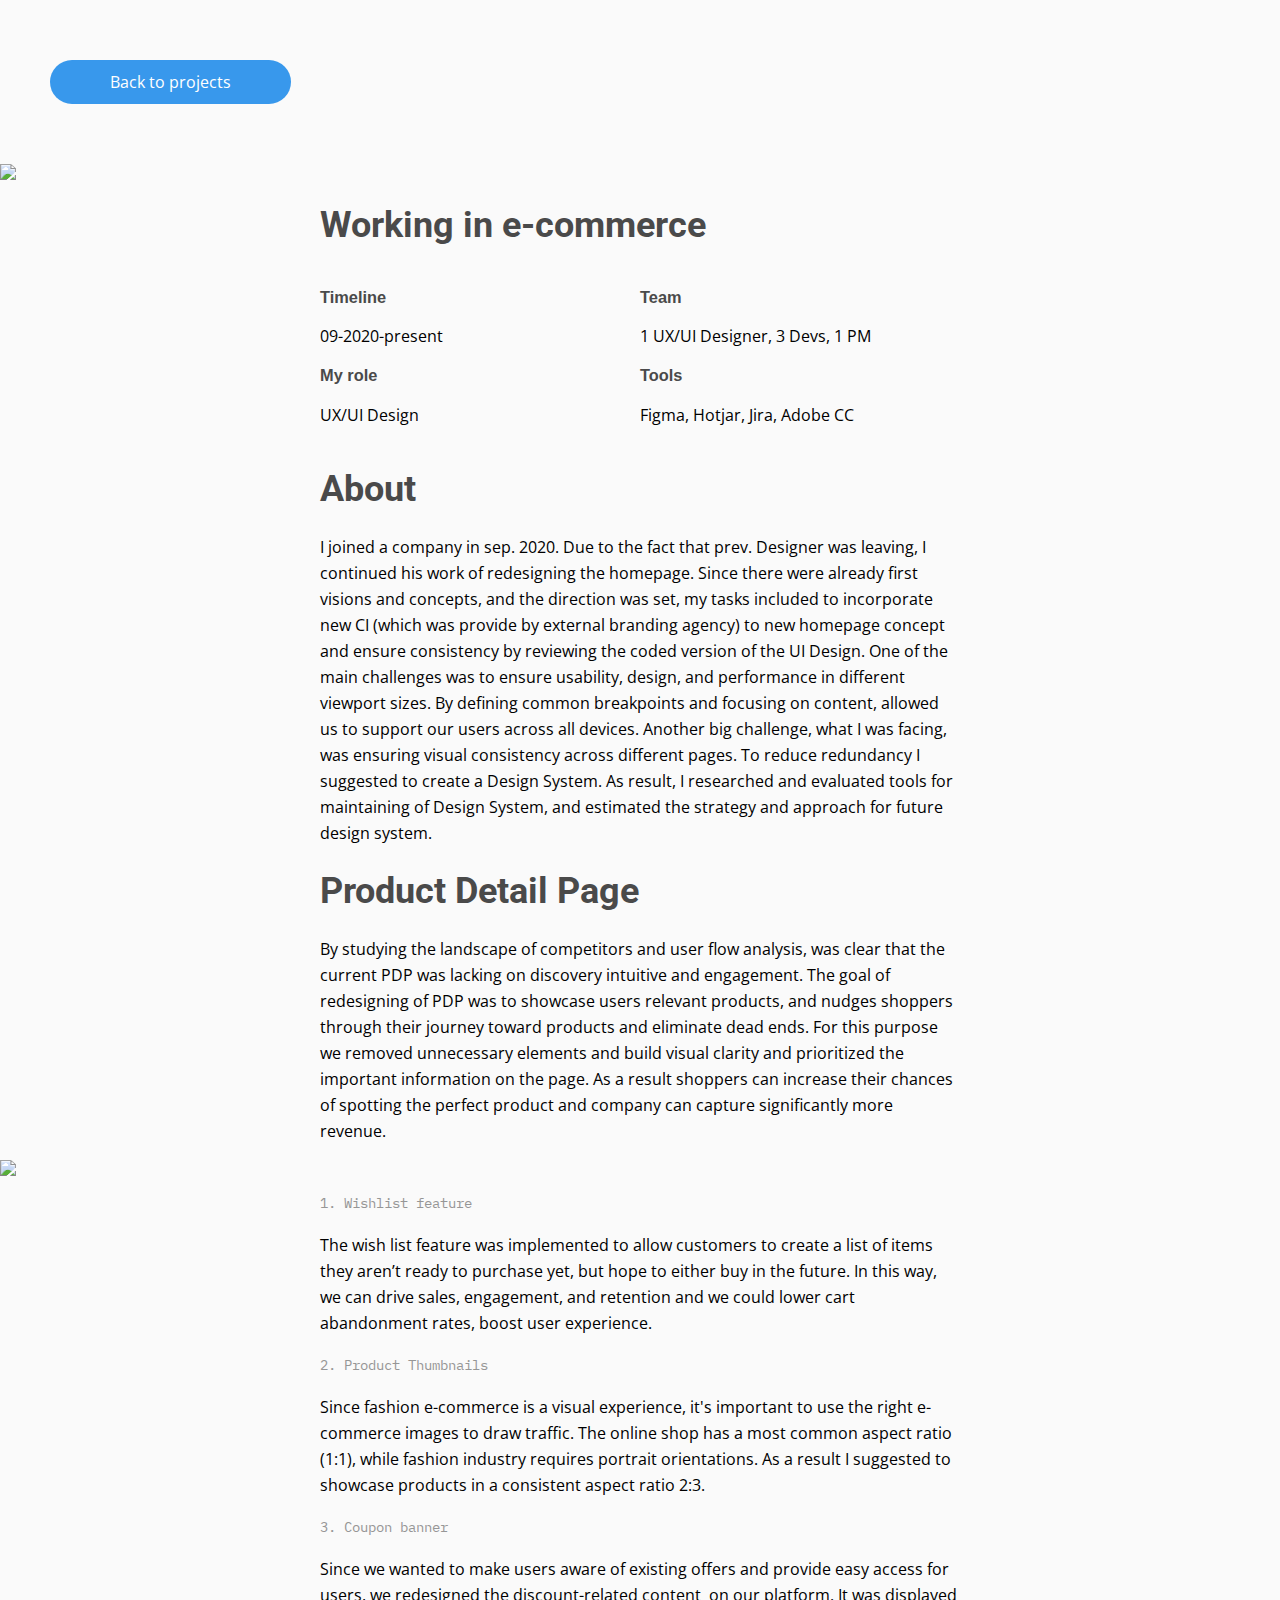
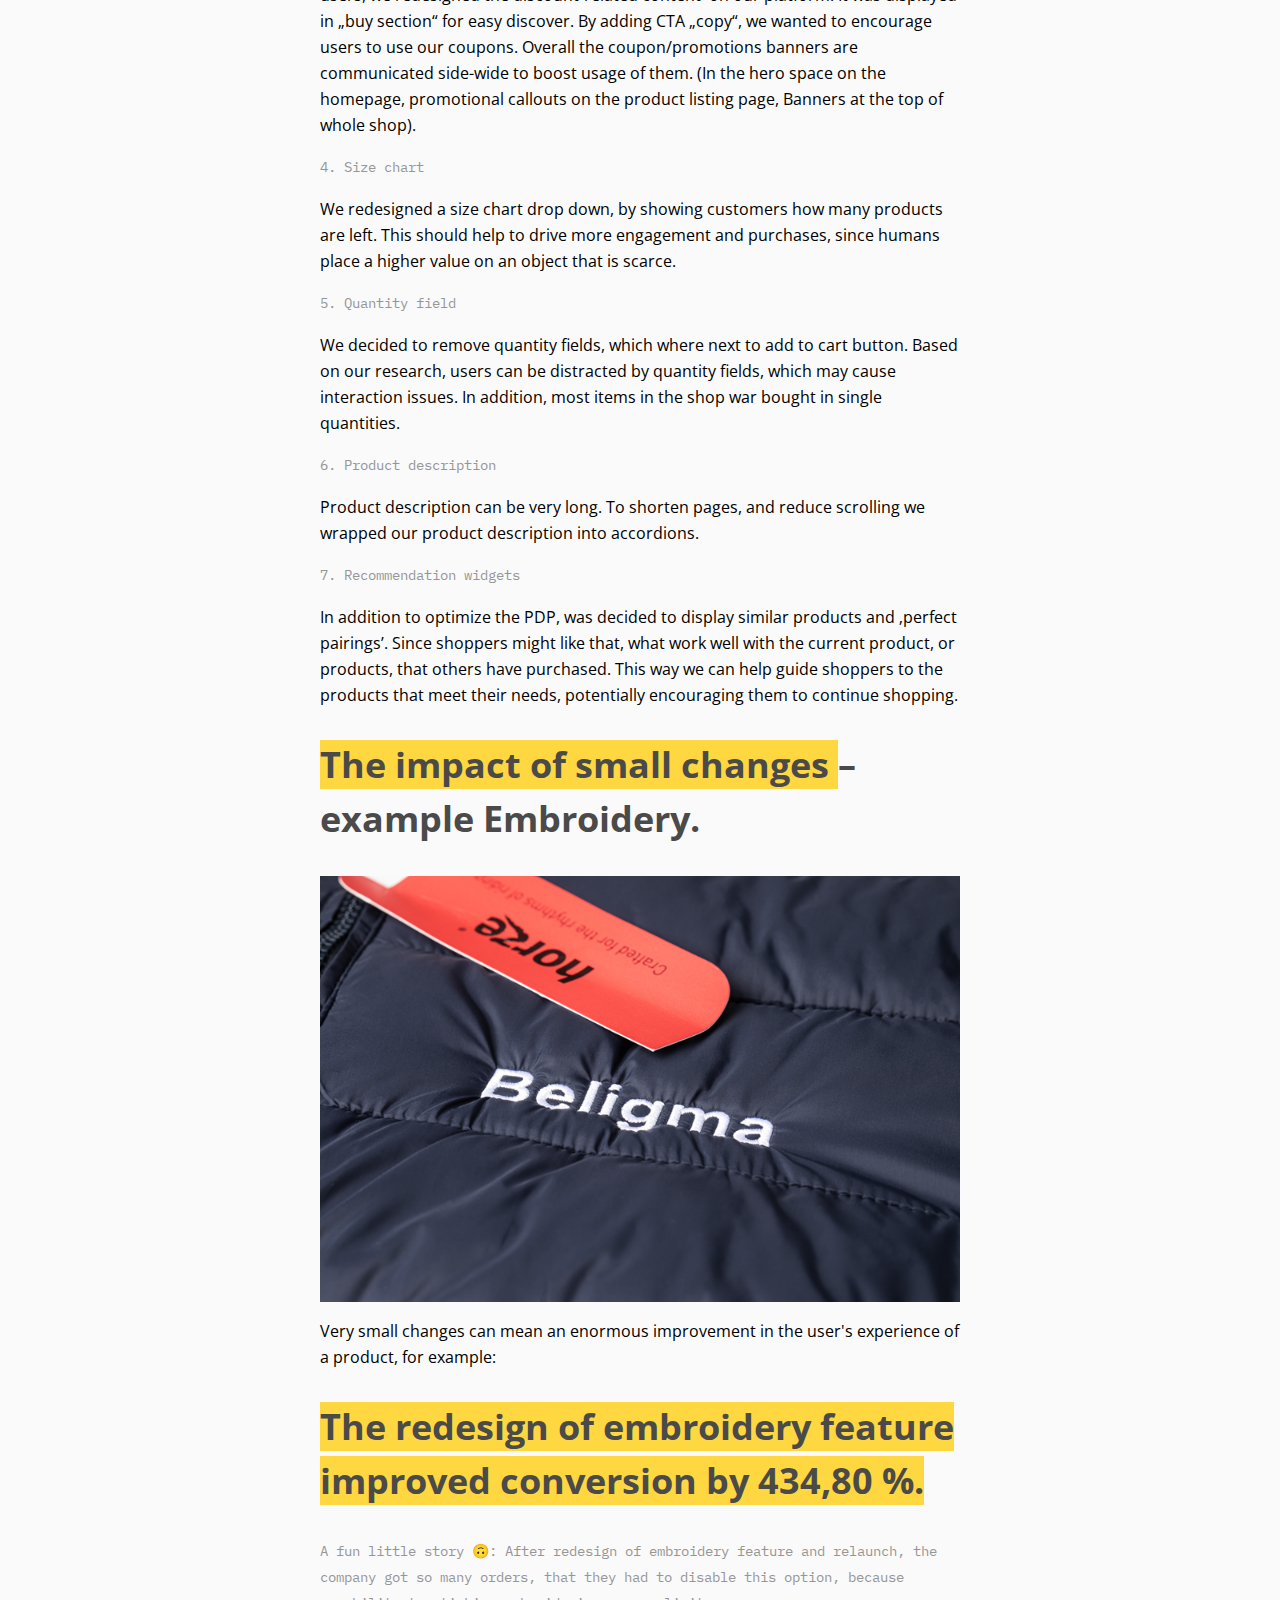
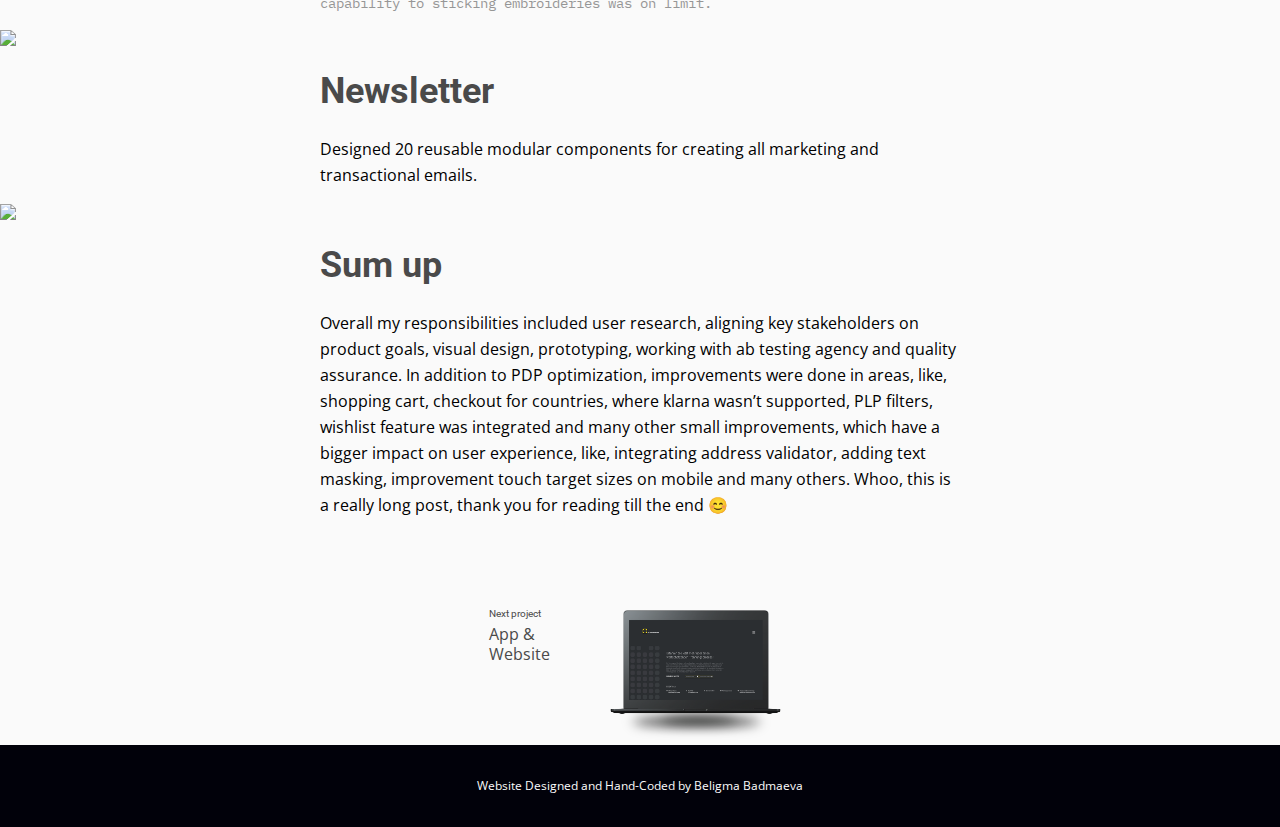
==== project6.html @ 084ac31c "Add files via upload" ====
<!DOCTYPE html>
<html lang="en">

<head>
    <meta charset="utf-8">
    <meta name="robots" content="noindex">
    <meta name="googlebot" content="noindex">
    <title>E-commerce </title>
    <meta name="description" content="">
    <meta name="" content="">
    <meta name="viewport" content="width=device-width, initial-scale=1, maximum-scale=1">
    <link rel="stylesheet" href="main.css">
    <link rel="icon" href="https://emojipedia-us.s3.dualstack.us-west-1.amazonaws.com/thumbs/240/apple/285/handbag_1f45c.png" type="image" sizes="16x16">
    <!-- Global site tag (gtag.js) - Google Analytics -->
    <script async src="https://www.googletagmanager.com/gtag/js?id=UA-159093706-1"></script>
    <script>
        window.dataLayer = window.dataLayer || [];

        function gtag() {
            dataLayer.push(arguments);
        }
        gtag('js', new Date());

        gtag('config', 'UA-159093706-1');
    </script>



</head>

<body>
    <div class="header">
        <a class="header__button" href="index.html">Back to projects</a>
    </div>

    <div class="block__banner">
        <img src="img/herobanner6.jpg">
    </div>
    <div class="block__paragraph">
        <h1>Working in e-commerce</h1>
        <div class="row">
            <div class="column">
                <h3>Timeline </h3>
                <p>09-2020-present</p>

                <h3>My role</h3>
                <p>UX/UI Design </p>
            </div>




            <div class="column">
                <h3>Team </h3>
                <p>1 UX/UI Designer, 3 Devs, 1 PM </p>

                <h3>Tools </h3>
                <p>Figma, Hotjar, Jira, Adobe CC
                </p>
            </div>
        </div>
    </div>

    <div class="block__paragraph">

        <h1>About</h1>
        <p>I joined a company in sep. 2020. Due to the fact that prev. Designer was leaving, I continued his work of redesigning the homepage. Since there were already first visions and concepts, and the direction was set, my tasks included to incorporate
            new CI (which was provide by external branding agency) to new homepage concept and ensure consistency by reviewing the coded version of the UI Design. One of the main challenges was to ensure usability, design, and performance in different
            viewport sizes. By defining common breakpoints and focusing on content, allowed us to support our users across all devices. Another big challenge, what I was facing, was ensuring visual consistency across different pages. To reduce redundancy
            I suggested to create a Design System. As result, I researched and evaluated tools for maintaining of Design System, and estimated the strategy and approach for future design system.

        </p>

    </div>

    <div class="block__banner">
        <div class="block__paragraph">
            <h1>Product Detail Page</h1>
            <p>By studying the landscape of competitors and user flow analysis, was clear that the current PDP was lacking on discovery intuitive and engagement. The goal of redesigning of PDP was to showcase users relevant products, and nudges shoppers
                through their journey toward products and eliminate dead ends. For this purpose we removed unnecessary elements and build visual clarity and prioritized the important information on the page. As a result shoppers can increase their chances
                of spotting the perfect product and company can capture significantly more revenue.

            </p>
        </div>
    </div>
    <div class="block__banner">
        <img src="img/screensbeforeafter.jpg">
    </div>
    <div class="block__banner">
        <div class="block__paragraph">
            <p class="quote"> 1. Wishlist feature </p>
            <p>
                The wish list feature was implemented to allow customers to create a list of items they aren’t ready to purchase yet, but hope to either buy in the future. In this way, we can drive sales, engagement, and retention and we could lower cart abandonment
                rates, boost user experience.
            </p>
        </div>
    </div>
    <div class="block__banner">
        <div class="block__paragraph">
            <p class="quote"> 2. Product Thumbnails </p>
            <p>
                Since fashion e-commerce is a visual experience, it's important to use the right e-commerce images to draw traffic. The online shop has a most common aspect ratio (1:1), while fashion industry requires portrait orientations. As a result I suggested to
                showcase products in a consistent aspect ratio 2:3.
            </p>
        </div>
    </div>
    <div class="block__banner">
        <div class="block__paragraph">
            <p class="quote"> 3. Coupon banner </p>
            <p>
                Since we wanted to make users aware of existing offers and provide easy access for users, we redesigned the discount-related content  on our platform. It was displayed in „buy section“ for easy discover. By adding CTA „copy“, we wanted to encourage users
                to use our coupons. Overall the coupon/promotions banners are communicated side-wide to boost usage of them. (In the hero space on the homepage, promotional callouts on the product listing page, Banners at the top of whole shop).
            </p>
        </div>
    </div>

    <div class="block__banner">
        <div class="block__paragraph">
            <p class="quote"> 4. Size chart </p>
            <p>
                We redesigned a size chart drop down, by showing customers how many products are left. This should help to drive more engagement and purchases, since humans place a higher value on an object that is scarce.
            </p>
        </div>
    </div>
    <div class="block__banner">
        <div class="block__paragraph">
            <p class="quote"> 5. Quantity field </p>
            <p>
                We decided to remove quantity fields, which where next to add to cart button. Based on our research, users can be distracted by quantity fields, which may cause interaction issues. In addition, most items in the shop war bought in single quantities.

            </p>
        </div>
    </div>
    <div class="block__banner">
        <div class="block__paragraph">
            <p class="quote">6. Product description </p>
            <p>
                Product description can be very long. To shorten pages, and reduce scrolling we wrapped our product description into accordions.

            </p>
        </div>
    </div>
    <div class="block__banner">
        <div class="block__paragraph">
            <p class="quote">7. Recommendation widgets </p>
            <p>
                In addition to optimize the PDP, was decided to display similar products and ‚perfect pairings’. Since shoppers might like that, what work well with the current product, or products, that others have purchased. This way we can help guide shoppers to the
                products that meet their needs, potentially encouraging them to continue shopping.
            </p>
        </div>
    </div>

    <div class="block__banner">
        <div class="block__paragraph">
            <h2> <span class="texthighlight">The impact of small changes </span>– example Embroidery.</h2>
        </div>
        <img class="block_image_project6" src="img/embroidery.jpg">
        <div class="block__paragraph">


            <p>Very small changes can mean an enormous improvement in the user's experience of a product, for example: </p>
            <h2 class="big_quote"><span class="texthighlight">The redesign of embroidery feature
                improved conversion by 434,80 %.</span>
            </h2>


            <p class="quote"> A fun little story 🙃: After redesign of embroidery feature and relaunch, the company got so many orders, that they had to disable this option, because capability to sticking embroideries was on limit.</p>

        </div>
        <div class="block__banner">
            <img src="img/embroidery_feature.jpg">
        </div>

    </div>

    <div class="block__banner">
        <div class="block__paragraph">
            <h1>Newsletter</h1>
            <p>
                Designed 20 reusable modular components for creating all marketing and transactional emails.
            </p>
        </div>
        <div class="block__banner">
            <img src="img/emails.jpg">
        </div>
    </div>
    <div class="block__banner">
        <div class="block__paragraph">
            <h1>Sum up</h1>
            <p>
                Overall my responsibilities included user research, aligning key stakeholders on product goals, visual design, prototyping, working with ab testing agency and quality assurance. In addition to PDP optimization, improvements were done in areas, like, shopping
                cart, checkout for countries, where klarna wasn’t supported, PLP filters, wishlist feature was integrated and many other small improvements, which have a bigger impact on user experience, like, integrating address validator, adding text
                masking, improvement touch target sizes on mobile and many others. Whoo, this is a really long post, thank you for reading till the end 😊
            </p>
        </div>

    </div>
    <!-- <div class="block__banner">
        <img src="img/screens.gif">
    </div> -->

    <div class="next">
        <a href="project1.html"></a>
        <div class="">
            <div class="next__link_01"> Next project</div>
            <div class="next__link_02">App & Website</div>
        </div>
        <div class="next_image">
            <img src="img/parallaxeffect2__image_1.png">
        </div>
    </div>



    <div class="footer slide w-clearfix">
        <div class="footer__body">Website Designed and Hand-Coded by Beligma Badmaeva</div>
    </div>


</body>

</html>
---- main.css ----
@import url("https://fonts.googleapis.com/css2?family=IBM+Plex+Mono&family=Open+Sans:wght@300;700&family=Roboto+Mono:wght@300&family=Roboto:wght@500&display=swap");
@import url("https://fonts.googleapis.com/css?family=Roboto:500");
@import url("https://fonts.googleapis.com/css?family=Open+Sans:300");
@import url("https://fonts.googleapis.com/css?family=IBM+Plex+Mono:700");
@import url("https://fonts.googleapis.com/css2?family=Open+Sans:ital,wght@1,700&display=swap");
@import url("https://fonts.googleapis.com/css?family=VT323");
* {
  -webkit-font-smoothing: antialiased;
  -moz-osx-font-smoothing: grayscale;
}

h1 {
  font-family: 'Roboto', sans-serif;
  color: #4a4a4a;
  font-size: 36px;
  line-height: 42px;
}

h2 {
  color: #4a4a4a;
  line-height: 54px;
  font-size: 36px;
  font-family: 'Open Sans', sans-serif;
  font-weight: 700;
}

.texthighlight {
  background-color: #ffd740;
  color: #4a4a4a;
}

.quote {
  font-family: 'IBM Plex Mono', monospace;
  color: #969696;
  font-size: 14px;
}

p {
  font-family: 'Open Sans', sans-serif;
  font-size: 16px;
  line-height: 26px;
}

.wrapper__title {
  font-family: 'Roboto', sans-serif;
  color: #fafafa;
  font-size: 36px;
  font-size: 14px;
  line-height: 20px;
}

.wrapper__subtitle,
.footer__body {
  font-family: 'Open Sans', sans-serif;
  color: #fafafa;
  font-size: 12px;
  line-height: 12px;
}

.wrapper__text {
  font-family: 'Open Sans', sans-serif;
  color: #fafafa;
  font-size: 12px;
  line-height: 12px;
  opacity: 0.5;
}

.zero .wrapper__text,
.zero .wrapper__subtitle,
.zero .wrapper__title {
  color: #4a4a4a;
}

.five .wrapper__text,
.five .wrapper__subtitle,
.five .wrapper__title {
  color: #4a4a4a;
}

.footer {
  font-family: 'Open Sans', sans-serif;
  color: #fafafa;
  font-size: 12px;
  line-height: 12px;
  text-align: center;
}

#sidebar__contact {
  text-decoration: none;
  font-family: 'Open Sans', sans-serif;
  font-size: 16px;
  color: #3898EC;
}

#sidebar__contact:hover {
  opacity: 0.5;
}

.next__link_01 {
  font-family: 'Roboto', sans-serif;
  color: #4a4a4a;
  font-size: 10px;
  width: auto;
  padding-top: 70px;
}

.next__link_02 {
  font-family: 'Open Sans', sans-serif;
  color: #4a4a4a;
  font-size: 16px;
  display: inline-block;
  width: 50%;
  padding-bottom: 70px;
}

.wrapper__title {
  padding-top: 10px;
  padding-bottom: 20px;
}

.wrapper__button {
  display: inline-block;
  padding: 12px 60px;
  border-radius: 100px;
  background-color: #3898EC;
  color: white;
  border: 0;
  line-height: inherit;
  text-decoration: none;
  cursor: pointer;
  float: right;
  font-family: 'Open Sans', sans-serif;
  font-size: 16px;
}

.wrapper__button:hover {
  -webkit-box-shadow: 0 12px 16px 0 rgba(0, 0, 0, 0.24), 0 17px 50px 0 rgba(0, 0, 0, 0.19);
          box-shadow: 0 12px 16px 0 rgba(0, 0, 0, 0.24), 0 17px 50px 0 rgba(0, 0, 0, 0.19);
}

.one {
  padding: 100px;
}

body {
  background-color: #fafafa;
}

.block__banner {
  width: 100%;
  height: 100%;
}

.block__header_project2 {
  background-color: #07195C;
}

.block__banner_project2 {
  background-color: #232b2d;
}

.block__header_project4 {
  background-color: #232b2d;
}

.block__header_project5 {
  background-color: #FFC700;
}

.block__header_project5 img {
  width: 20%;
  height: 100%;
  margin: 0 auto;
}

.block__paragraph {
  width: 50%;
  height: 100%;
  margin: 0 auto;
}

.header__button {
  display: inline-block;
  padding: 12px 60px;
  border-radius: 100px;
  background-color: #3898EC;
  color: white;
  border: 0;
  line-height: inherit;
  text-decoration: none;
  cursor: pointer;
  font-family: 'Open Sans', sans-serif;
  font-size: 16px;
}

.header__button:hover {
  -webkit-box-shadow: 0 12px 16px 0 rgba(0, 0, 0, 0.24), 0 17px 50px 0 rgba(0, 0, 0, 0.19);
          box-shadow: 0 12px 16px 0 rgba(0, 0, 0, 0.24), 0 17px 50px 0 rgba(0, 0, 0, 0.19);
}

.header {
  padding-top: 60px;
  padding-left: 50px;
  padding-bottom: 60px;
}

.information {
  displaly: inline-block;
}

.row {
  display: -webkit-box;
  display: -ms-flexbox;
  display: flex;
}

.column {
  -webkit-box-flex: 50%;
      -ms-flex: 50%;
          flex: 50%;
  height: auto;
}

h3 {
  color: #4a4a4a;
}

.block__parallax_effect {
  background-color: #212322;
  position: relative;
  width: 100%;
  height: 600px;
  overflow: hidden;
}

.block__parallax_effect_element_4 {
  position: absolute;
  left: 15%;
  z-index: 10;
  width: 35%;
  height: auto;
  top: 35%;
}

.block__parallax_effect_element_2 {
  position: absolute;
  left: 15%;
  z-index: 2;
  width: 35%;
  top: 10%;
}

.block__parallax_effect_element_1 {
  position: absolute;
  right: 15%;
  z-index: 4;
  width: 25%;
  top: 35%;
}

.block__parallax_effect_element_3 {
  position: absolute;
  right: 30%;
  z-index: 3;
  width: 35%;
  top: 25px;
}

.block__parallax_effect_element_5 {
  position: absolute;
  right: 15%;
  z-index: 1;
  width: 35%;
  top: 5%;
}

.block__parallax_effect_element_6 {
  position: absolute;
  left: 40%;
  z-index: 33;
  width: 30%;
  top: 50%;
}

.block__parallax_effect2_element_1 {
  position: absolute;
  top: 5%;
  right: 30%;
  width: 50%;
}

.block__parallax_effect2_element_2 {
  position: absolute;
  left: 20%;
  z-index: 33;
  width: 20%;
  top: 20%;
}

.block__parallax_effect2 {
  position: relative;
  width: auto;
  height: 500px;
  margin-bottom: 10px;
}

.block__parallax_effect3 {
  position: relative;
  width: auto;
  height: 700px;
}

.block__parallax_effect3_element_3 {
  position: absolute;
  left: 20%;
  z-index: 3;
  width: 300px;
  top: 200px;
  left: 10%;
}

.block__parallax_effect3_element_2 {
  position: absolute;
  z-index: 2;
  width: 300px;
  right: 15%;
  top: 45%;
}

.block__parallax_effect3_element_1 {
  position: absolute;
  right: 10%;
  z-index: 1;
  width: 300px;
  top: 35%;
}

#bannerproject2 {
  width: 800px;
  height: auto;
  display: block;
  margin: 0 auto;
}

.rel {
  width: 100%;
  height: 50%;
  top: 35%;
}

.next_projects {
  margin: 0;
  width: 100%;
  height: auto;
  display: inline-block;
}

.next_projects_box_1 {
  width: 50%;
  height: auto;
  background-color: #07195C;
  float: left;
}

.next_projects_box_2 {
  width: 15%;
  height: auto;
  background-color: #4C22C6;
  float: right;
}

.block__header_project3 {
  width: auto;
  height: 550px;
  overflow: hidden;
  background-color: #010102;
  position: relative;
}

.block__header_2_project3 {
  width: auto;
  height: 550px;
  overflow: hidden;
  background-color: #fab1a0;
  position: relative;
}

.block__header_project3_img {
  width: 40%;
  height: auto;
  margin-left: 15%;
  z-index: 33;
  margin-top: 3%;
  display: inline-block;
  float: left;
  position: absolute;
}

#style-2::-webkit-scrollbar-track {
  -webkit-box-shadow: inset 0 0 6px rgba(0, 0, 0, 0.3);
  border-radius: 10px;
  background-color: #F5F5F5;
}

#style-2::-webkit-scrollbar {
  width: 12px;
  background-color: #F5F5F5;
}

#style-2::-webkit-scrollbar-thumb {
  border-radius: 10px;
  -webkit-box-shadow: inset 0 0 6px rgba(0, 0, 0, 0.3);
  background-color: #D62929;
}

.block__header_project3_img_1 {
  width: 40%;
  height: auto;
  z-index: 1;
  margin-right: 15%;
  margin-top: 5%;
  display: inline-block;
  float: right;
}

.floating {
  -webkit-animation-name: floating;
          animation-name: floating;
  -webkit-animation-duration: 3s;
          animation-duration: 3s;
  -webkit-animation-iteration-count: infinite;
          animation-iteration-count: infinite;
  -webkit-animation-timing-function: ease-in-out;
          animation-timing-function: ease-in-out;
}

@-webkit-keyframes floating {
  from {
    -webkit-transform: translate(0, 0px);
            transform: translate(0, 0px);
  }
  65% {
    -webkit-transform: translate(0, 15px);
            transform: translate(0, 15px);
  }
  to {
    -webkit-transform: translate(0, 0px);
            transform: translate(0, 0px);
  }
}

@keyframes floating {
  from {
    -webkit-transform: translate(0, 0px);
            transform: translate(0, 0px);
  }
  65% {
    -webkit-transform: translate(0, 15px);
            transform: translate(0, 15px);
  }
  to {
    -webkit-transform: translate(0, 0px);
            transform: translate(0, 0px);
  }
}

.floating2 {
  -webkit-animation-name: floating;
          animation-name: floating;
  -webkit-animation-duration: 4s;
          animation-duration: 4s;
  -webkit-animation-iteration-count: infinite;
          animation-iteration-count: infinite;
  -webkit-animation-timing-function: ease-in;
          animation-timing-function: ease-in;
}

@keyframes floating {
  from {
    -webkit-transform: translate(0, 0px);
            transform: translate(0, 0px);
  }
  65% {
    -webkit-transform: translate(0, 15px);
            transform: translate(0, 15px);
  }
  to {
    -webkit-transform: translate(0, 0px);
            transform: translate(0, 0px);
  }
}

.block__header_project3_img_4 {
  width: 10%;
  height: auto;
  z-index: 7;
  margin-top: 50px;
  display: inline-block;
  float: right;
  position: absolute;
}

.block__header_project3_img_2 {
  width: 10%;
  height: auto;
  margin-left: 16%;
  margin-top: 100px;
  z-index: 6;
  display: inline-block;
  float: left;
}

.block__header_project3_img_5 {
  width: 40%;
  height: auto;
  z-index: 20;
  margin-left: 10%;
  margin-top: 50px;
  float: left;
  position: absolute;
}

.block_scroll {
  width: 70%;
  height: 500px;
  margin: 0 auto;
  overflow: auto;
}

/* width */
::-webkit-scrollbar {
  width: 5px;
}

/* Track */
::-webkit-scrollbar-track {
  background: #f1f1f1;
}

/* Handle */
::-webkit-scrollbar-thumb {
  background: #888;
  border-radius: 3px;
}

/* Handle on hover */
::-webkit-scrollbar-thumb:hover {
  background: #555;
}

.block__final_block {
  width: auto;
  height: auto;
  background-color: #82ccdd;
  margin: 0 auto;
}

.block__final_block img {
  width: 100%;
  display: inline-block;
}

.block_content_final_block {
  padding-top: 5%;
  padding-bottom: 5%;
  width: 80%;
  display: block;
  margin-left: auto;
  margin-right: auto;
}

.next {
  width: 100%;
  height: auto;
  background-color: #fafafa;
  display: -webkit-box;
  display: -ms-flexbox;
  display: flex;
  -webkit-box-pack: center;
      -ms-flex-pack: center;
          justify-content: center;
  position: relative;
}

.next a {
  position: absolute;
  width: 100%;
  height: 100%;
  top: 0;
  left: 0;
  text-decoration: none;
  /* No underlines on the link */
  z-index: 10;
  /* Places the link above everything else in the div */
  background-color: #FFF;
  /* Fix to make div clickable in IE */
  opacity: 0;
  /* Fix to make div clickable in IE */
  filter: alpha(opacity=1);
  /* Fix to make div clickable in IE */
}

.next .next_image {
  padding-top: 70px;
  max-width: 15%;
  max-height: auto;
}

.project_3_mobile {
  width: 100%;
  height: auto;
  background-color: #010102;
}

.project_3_mobile img {
  width: 90%;
  height: auto;
  margin: 0 auto;
}

.project_3_mobile_header2 {
  width: 100%;
  height: auto;
  background-color: #fab1a0;
}

.project_3_mobile_header2 img {
  width: 90%;
  height: auto;
  margin: 0 auto;
}

body {
  background-color: #ffffff;
  display: table;
}

.div1 {
  height: 100%;
  width: 100%;
  display: table;
  position: absolute;
  top: 0;
  left: 0;
}

.div2 {
  text-align: center;
  display: table-cell;
  vertical-align: middle;
  font-family: VT323;
  font-size: 25px;
  color: #656262;
}

.box {
  text-align: center;
  font-size: 20px;
  font-family: VT323;
  outline: none;
  width: 250px;
  height: 35px;
  border: none;
  border-bottom: 2px solid #656262;
}

.confirm {
  border: none;
  font-size: 20px;
  font-family: VT323;
  margin-top: 10px;
  color: #656262;
  background-color: rgba(0, 0, 0, 0);
  cursor: pointer;
}

.hashtag {
  margin: 5px;
  margin-bottom: 15px;
  display: inline-block;
  padding: 5px 20px;
  border-radius: 100px;
  background-color: #6a747f1f;
  color: #485460;
  border: 0;
  line-height: inherit;
  font-family: 'Open Sans', sans-serif;
  font-size: 16px;
}

#code {
  margin: 0;
  height: 10px;
  width: auto;
  display: inline-block;
}

.indexngg {
  width: 30%;
  height: auto;
}

* {
  -webkit-box-sizing: border-box;
          box-sizing: border-box;
}

* img {
  pointer-events: none;
}

body {
  margin: 0;
  min-height: 100%;
  background-color: #fff;
  font-family: Arial, sans-serif;
  font-size: 14px;
  line-height: 20px;
  background-color: #fafafa;
  display: block;
}

img {
  pointer-events: none;
}

.sidebar {
  position: fixed;
  left: 0px;
  top: 0px;
  right: 552px;
  bottom: 0px;
  z-index: 0;
  width: 40%;
  height: 100%;
  background-color: #fafafa;
}

.wrapper {
  position: static;
  overflow: visible;
  width: 60%;
  max-width: 1200px;
  margin-left: 40%;
  float: none;
  clear: none;
}

.zero {
  width: 100%;
  height: auto;
  padding: 65px;
  background-color: #b2bec3;
}

.one {
  width: 100%;
  height: auto;
  padding: 65px;
  background-color: #EE407A;
}

.two {
  width: 100%;
  height: auto;
  padding: 65px;
  background-color: #07195C;
}

.three {
  width: 100%;
  height: auto;
  padding: 65px;
  background-color: #4C22C6;
}

.four {
  width: 100%;
  height: auto;
  padding: 65px;
  background-color: #242424;
}

.five {
  width: 100%;
  height: auto;
  padding: 65px;
  background-color: #FFC700;
}

.five .block_image_5 {
  width: 30%;
  height: auto;
  margin: 0 auto;
}

.footer__body {
  width: 100%;
  height: auto;
  padding: 35px;
  background-color: #01010A;
}

div {
  display: block;
}

.w-clearfix:before,
.w-clearfix:after {
  content: " ";
  display: table;
}

img {
  max-width: 100%;
  vertical-align: middle;
  display: block;
}

.wrapper_image {
  width: 100%;
  height: auto;
  margin: 0 auto;
  padding-bottom: 50px;
}

.block_image {
  width: 70%;
  height: auto;
  margin: 0 auto;
}

.block_image_project4 {
  width: 30%;
  height: auto;
  margin: 0 auto;
}

.sidebar__paragraph {
  position: absolute;
  left: 85px;
  right: 0px;
  bottom: 15%;
  width: 65%;
}

@media only screen and (max-width: 1200px) {
  .sidebar {
    position: static;
    width: 100%;
    height: auto;
    padding-right: 55px;
    padding-left: 55px;
  }
  .wrapper {
    width: 100%;
    margin-left: 0;
    float: none;
    clear: none;
  }
  .sidebar__paragraph {
    width: 100%;
    position: static;
    padding: 60px 0;
  }
  .wrapper__button {
    float: left;
  }
  .block__paragraph {
    width: 80%;
  }
  .row {
    display: block;
  }
  .column {
    -webkit-box-flex: 100%;
        -ms-flex: 100%;
            flex: 100%;
  }
  .block_image {
    width: 90%;
    height: auto;
  }
  .block__parallax_effect {
    width: 100%;
    height: auto;
  }
  .block__parallax_effect .block__parallax_effect_element_1,
  .block__parallax_effect .block__parallax_effect_element_2,
  .block__parallax_effect .block__parallax_effect_element_3,
  .block__parallax_effect .block__parallax_effect_element_4,
  .block__parallax_effect .block__parallax_effect_element_5,
  .block__parallax_effect .block__parallax_effect_element_6 {
    display: none;
  }
  .block__parallax_effect2 {
    width: 100%;
    height: auto;
  }
  .block__parallax_effect2 .block__parallax_effect2_element_1,
  .block__parallax_effect2 .block__parallax_effect2_element_2 {
    display: none;
  }
  .block__parallax_effect3 {
    width: 100%;
    height: auto;
  }
  .block__parallax_effect3 .block__parallax_effect3_element_1,
  .block__parallax_effect3 .block__parallax_effect3_element_2,
  .block__parallax_effect3 .block__parallax_effect3_element_3,
  .block__parallax_effect3 #bannerproject2 {
    display: none;
  }
  .block__header_project3 {
    display: none;
  }
  .block__header_2_project3 {
    display: none;
  }
  .next_image {
    display: none;
  }
  .next__link_01 {
    padding-top: 20px;
  }
  .next__link_02 {
    padding-bottom: 20px;
  }
  .block_image_project4 {
    width: 100%;
    height: auto;
    margin: 0 auto;
  }
  .block__header_project5 {
    background-color: #FFC700;
  }
  .block__header_project5 img {
    width: 30%;
    height: 100%;
    margin: 0 auto;
  }
  .block_image_project0 {
    width: 50%;
    height: auto;
    margin: 0 auto;
  }
  .block__paragraph h2 {
    color: #4a4a4a;
    line-height: 34px;
    font-size: 22px;
    font-family: 'Open Sans', sans-serif;
    font-weight: 700;
  }
}

@media only screen and (min-width: 1200px) {
  .block__parallax_effect .block_image_responsive {
    display: none;
  }
  .block__parallax_effect2 .block_image_responsive {
    display: none;
  }
  .project_3_mobile {
    display: none;
  }
  .project_3_mobile_header2 {
    display: none;
  }
  .block_image_project5 {
    width: 40%;
    height: auto;
    margin: 0 auto;
  }
  .block_image_project6 {
    width: 50%;
    height: auto;
    margin: 0 auto;
  }
  .block_image_project0 {
    width: 60%;
    height: auto;
    margin: 0 auto;
  }
}
/*# sourceMappingURL=main.css.map */
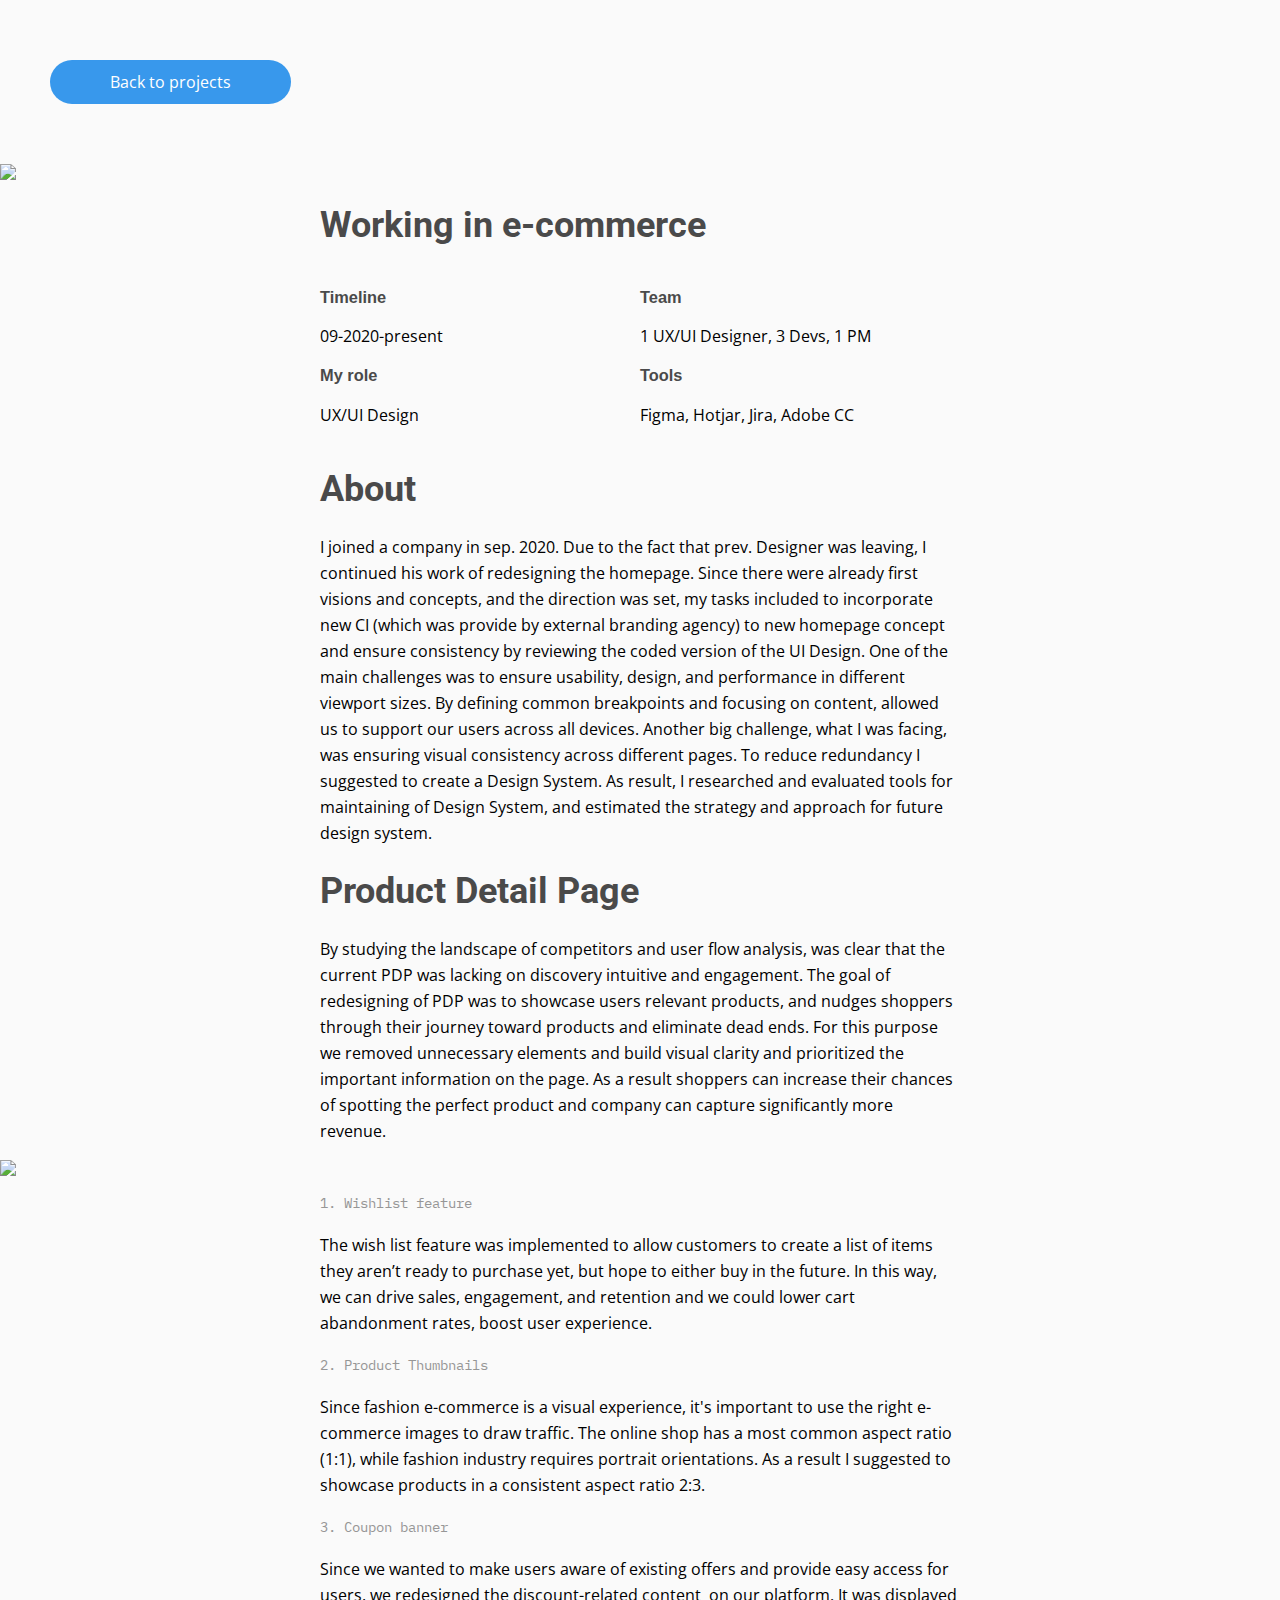
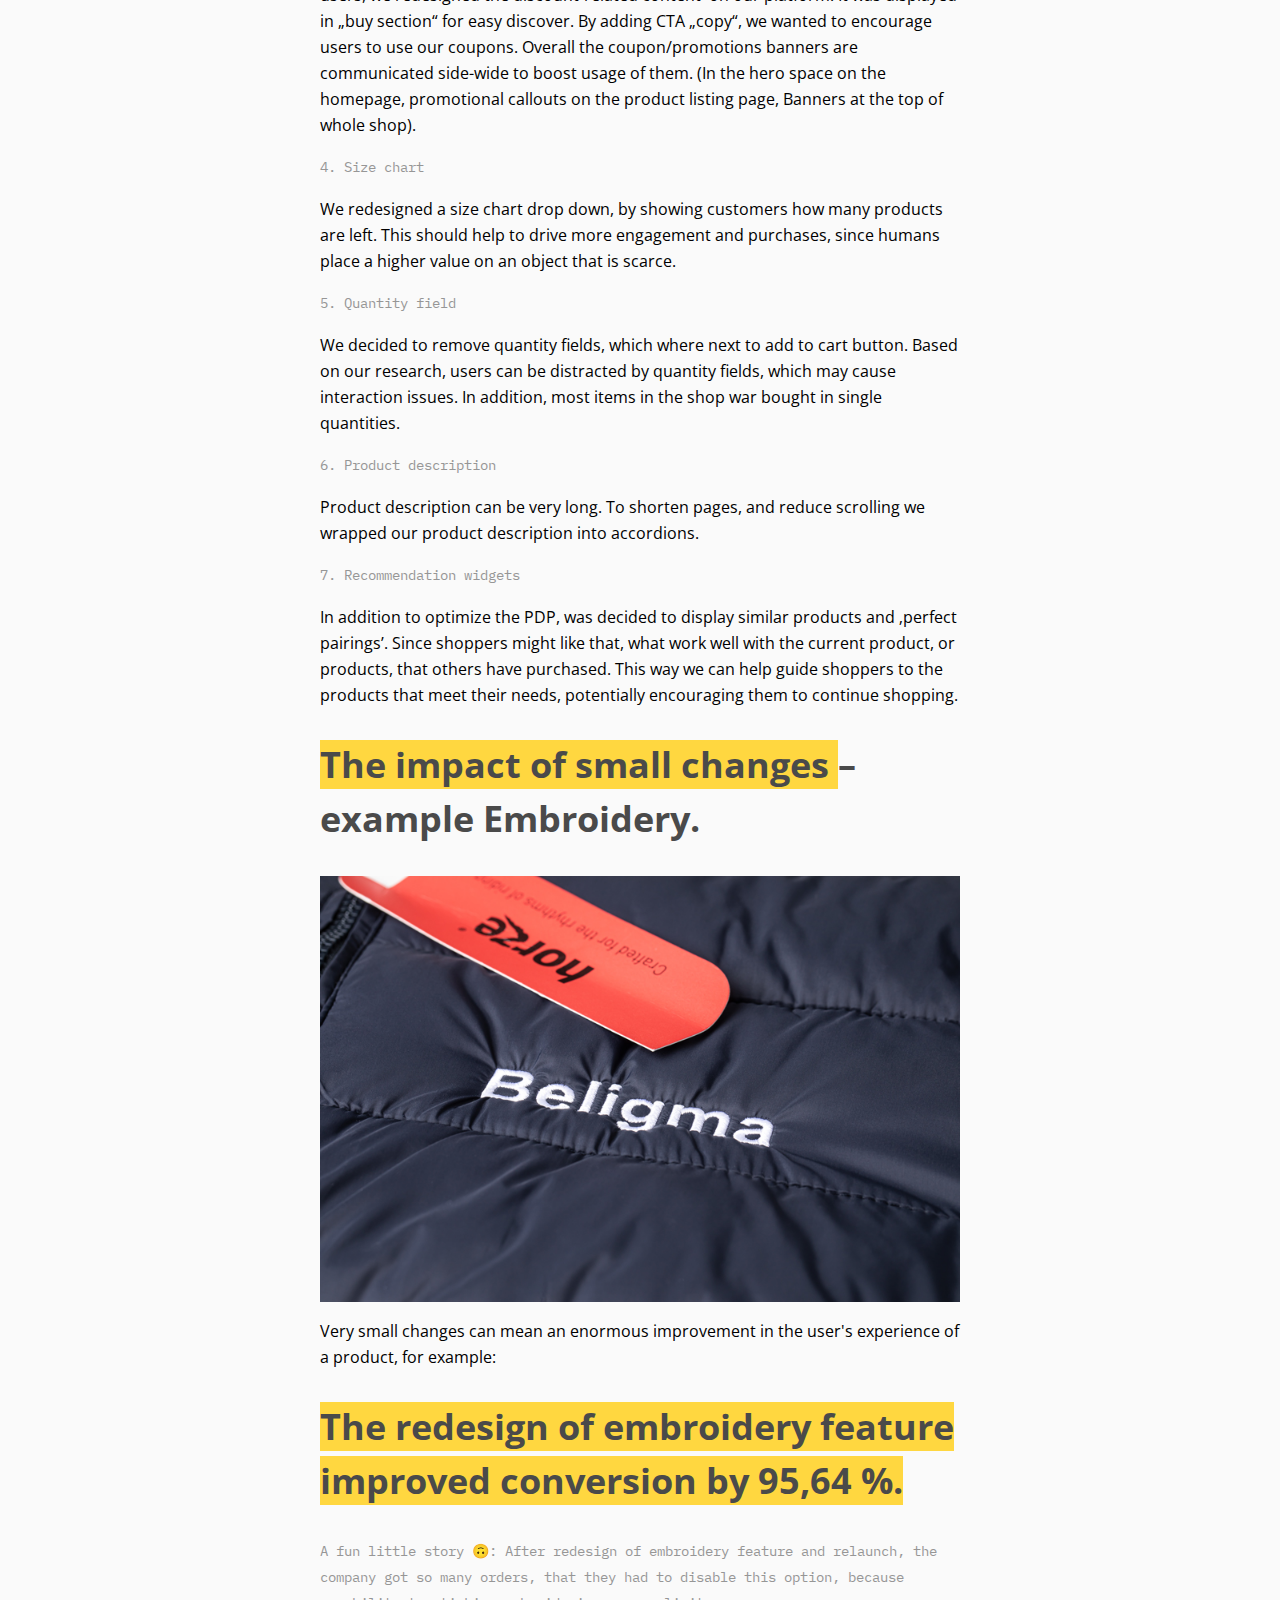
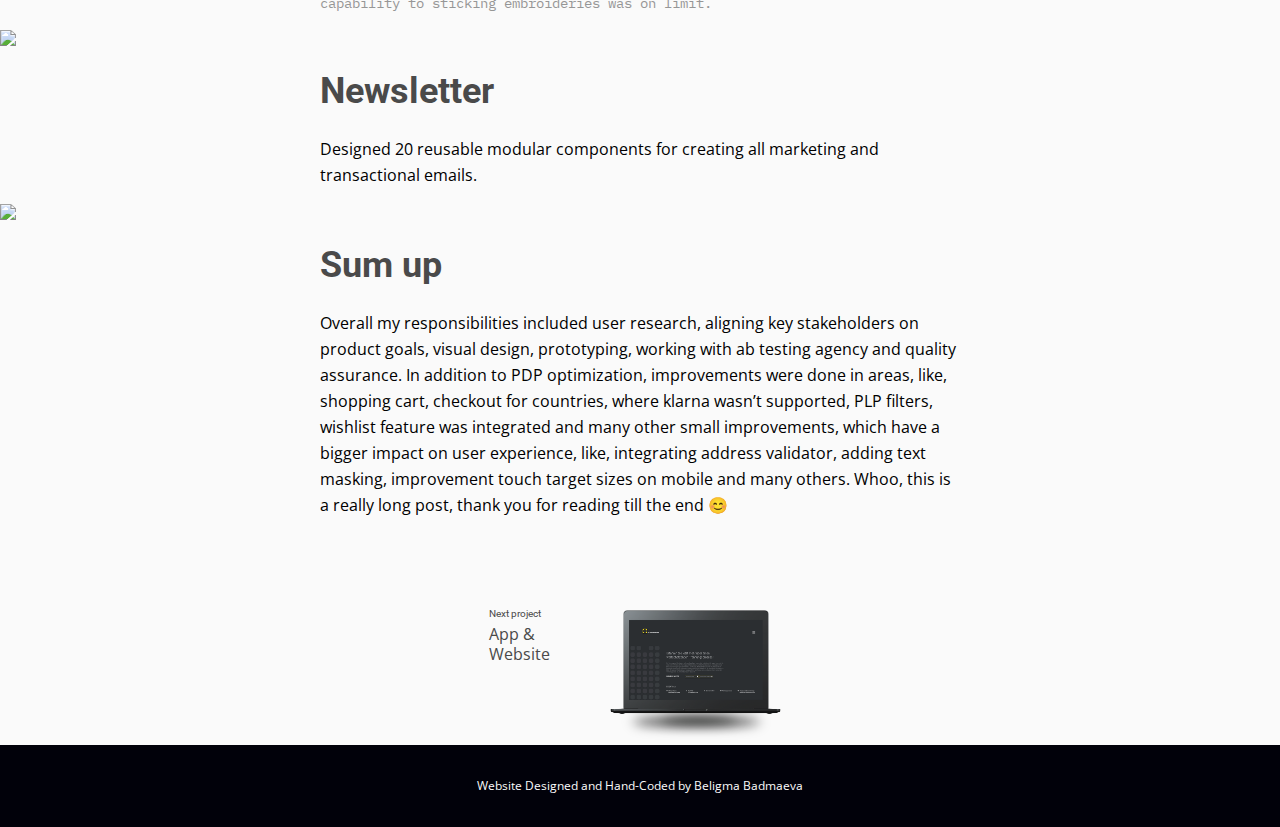
==== commit 7be4dd14: "Update project6.html" ====
--- a/project6.html
+++ b/project6.html
@@ -160,7 +160,7 @@
 
             <p>Very small changes can mean an enormous improvement in the user's experience of a product, for example: </p>
             <h2 class="big_quote"><span class="texthighlight">The redesign of embroidery feature
-                improved conversion by 434,80 %.</span>
+                improved conversion by 95,64 %.</span>
             </h2>
 
 
@@ -219,4 +219,4 @@
 
 </body>
 
-</html>+</html>
